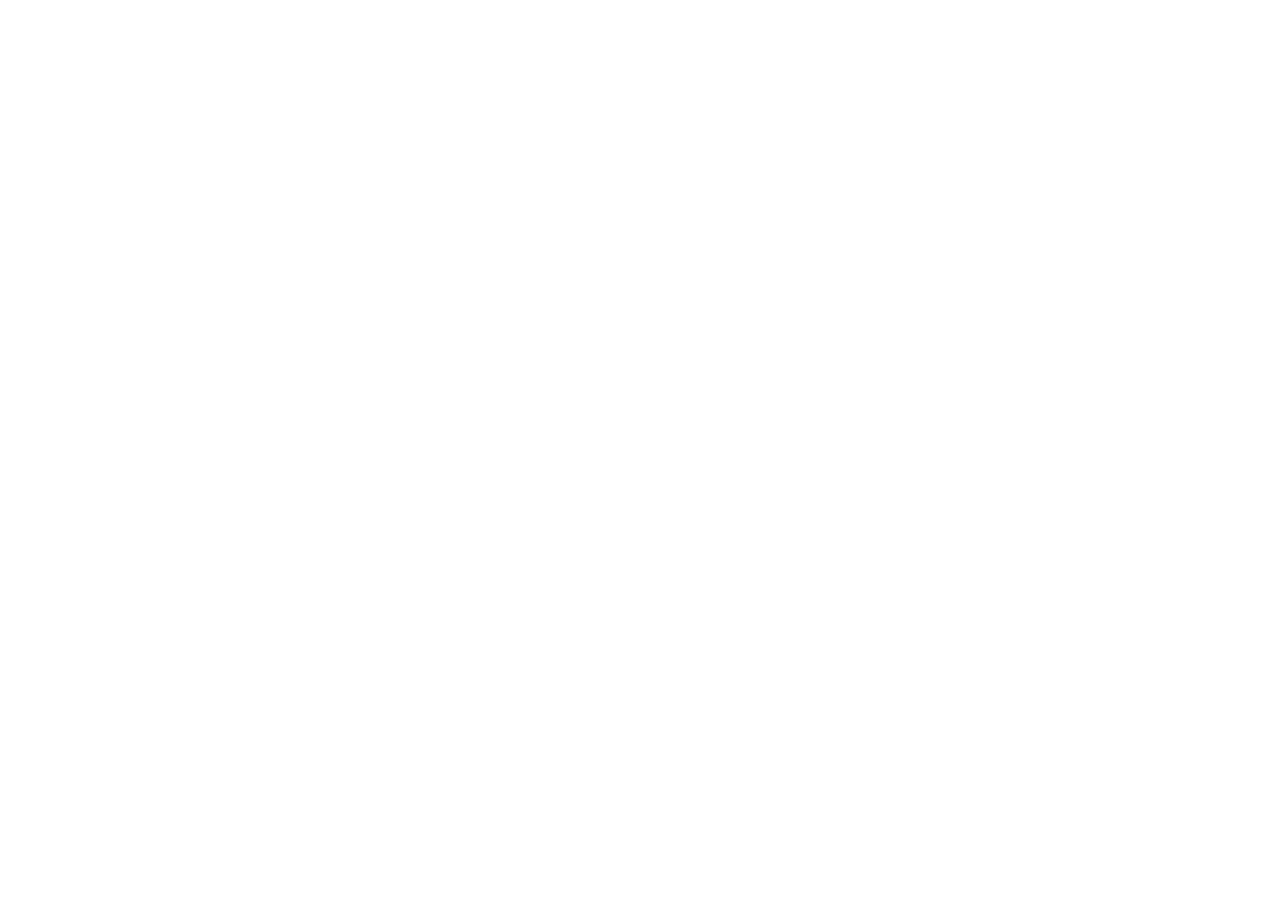
==== views/card.html @ be9841ab "new:added the dynamic template data putting functionality" ====
<!DOCTYPE html>
<html lang="en">
<head>
    <meta charset="UTF-8">
    <meta name="viewport" content="width=device-width, initial-scale=1.0">
    <title>Card Page</title>
    <script src="card.js"></script>
</head>
<body>
    <div id="card-content"></div>
    <script src="../js/card.js"></script>
</body>
</html>
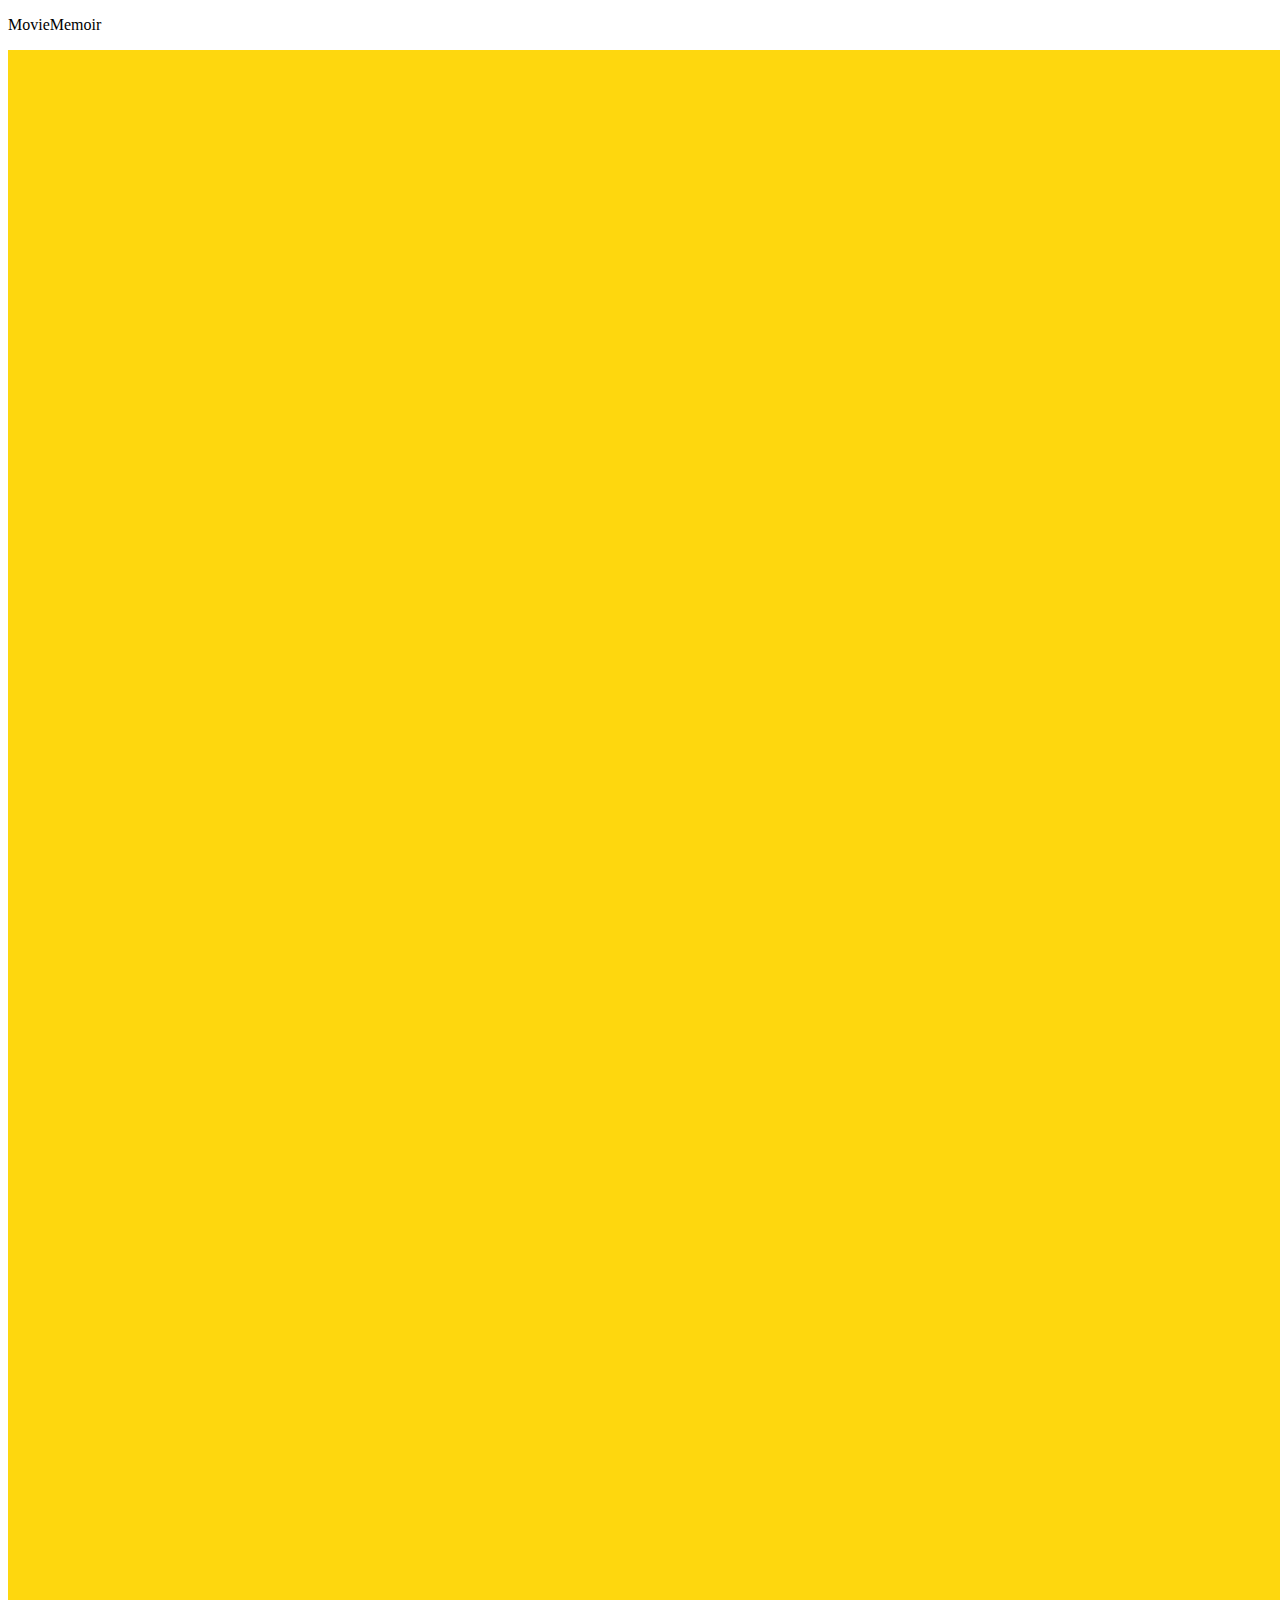
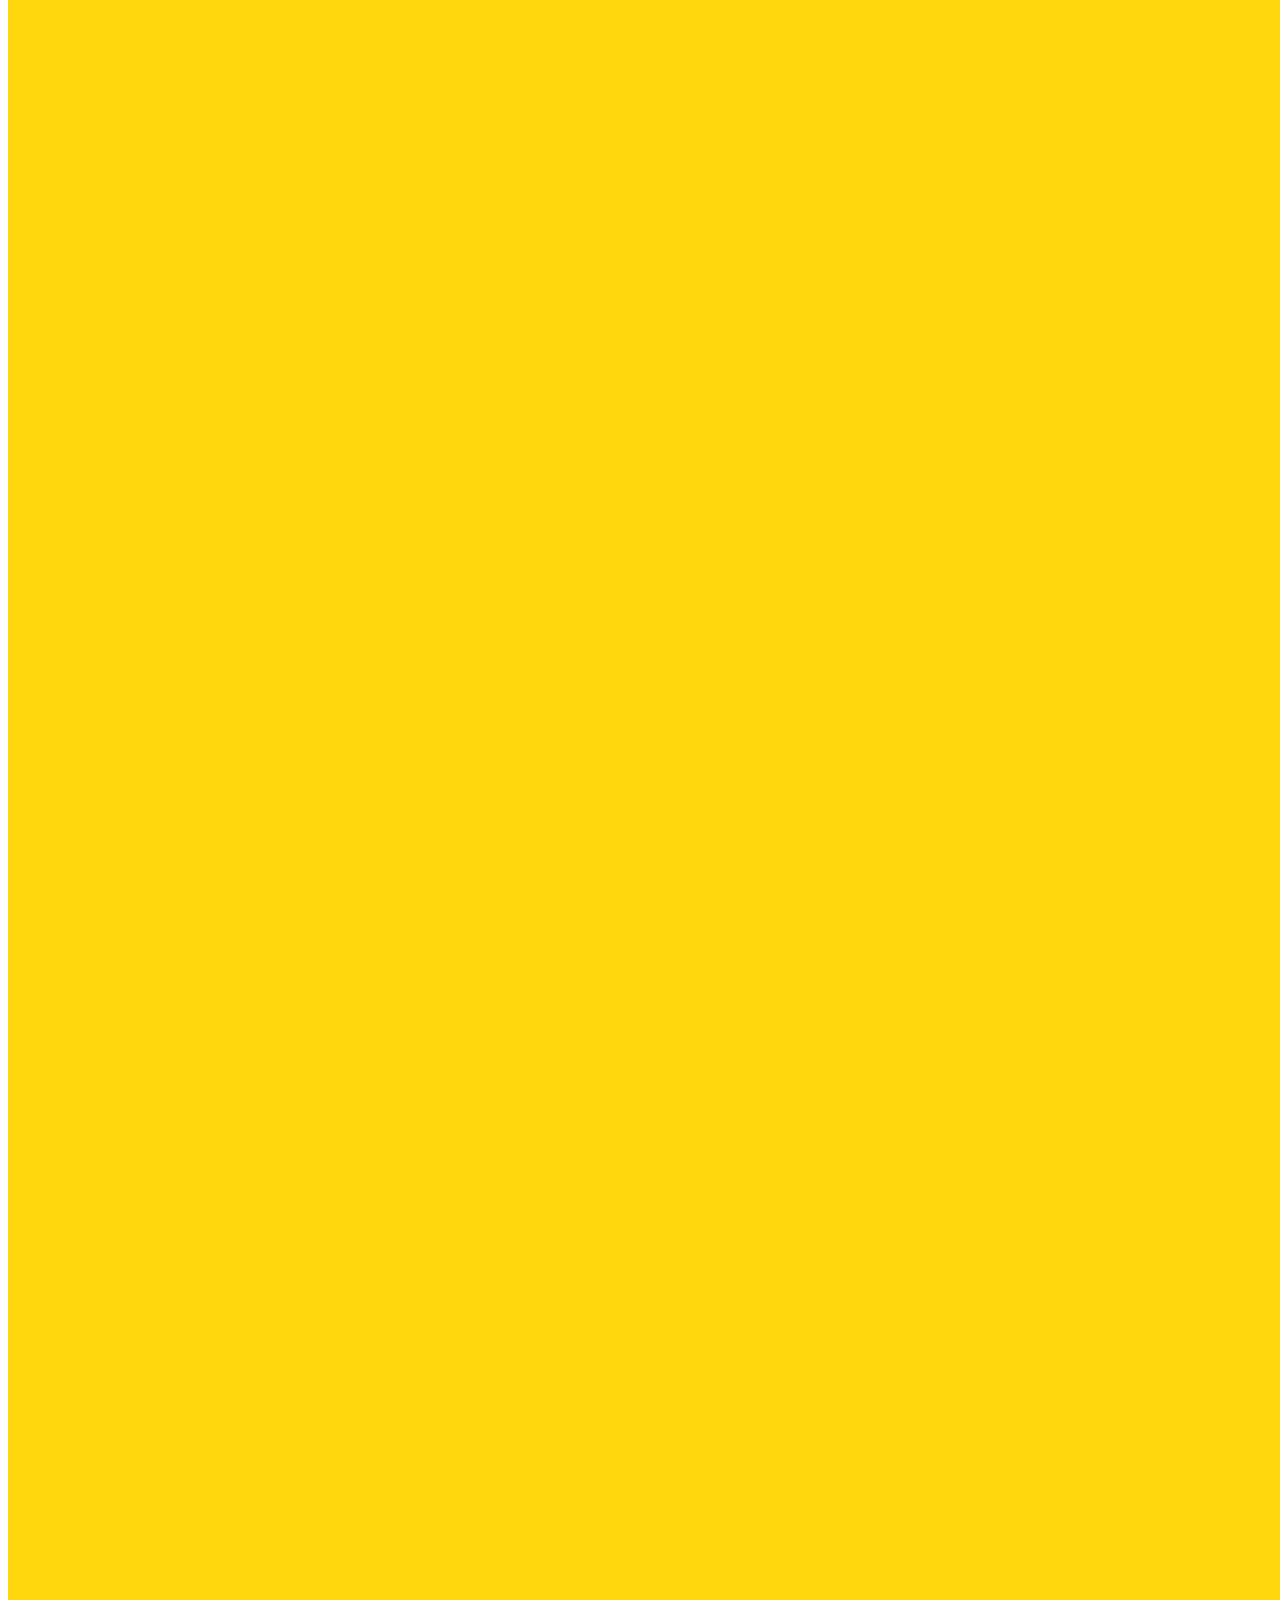
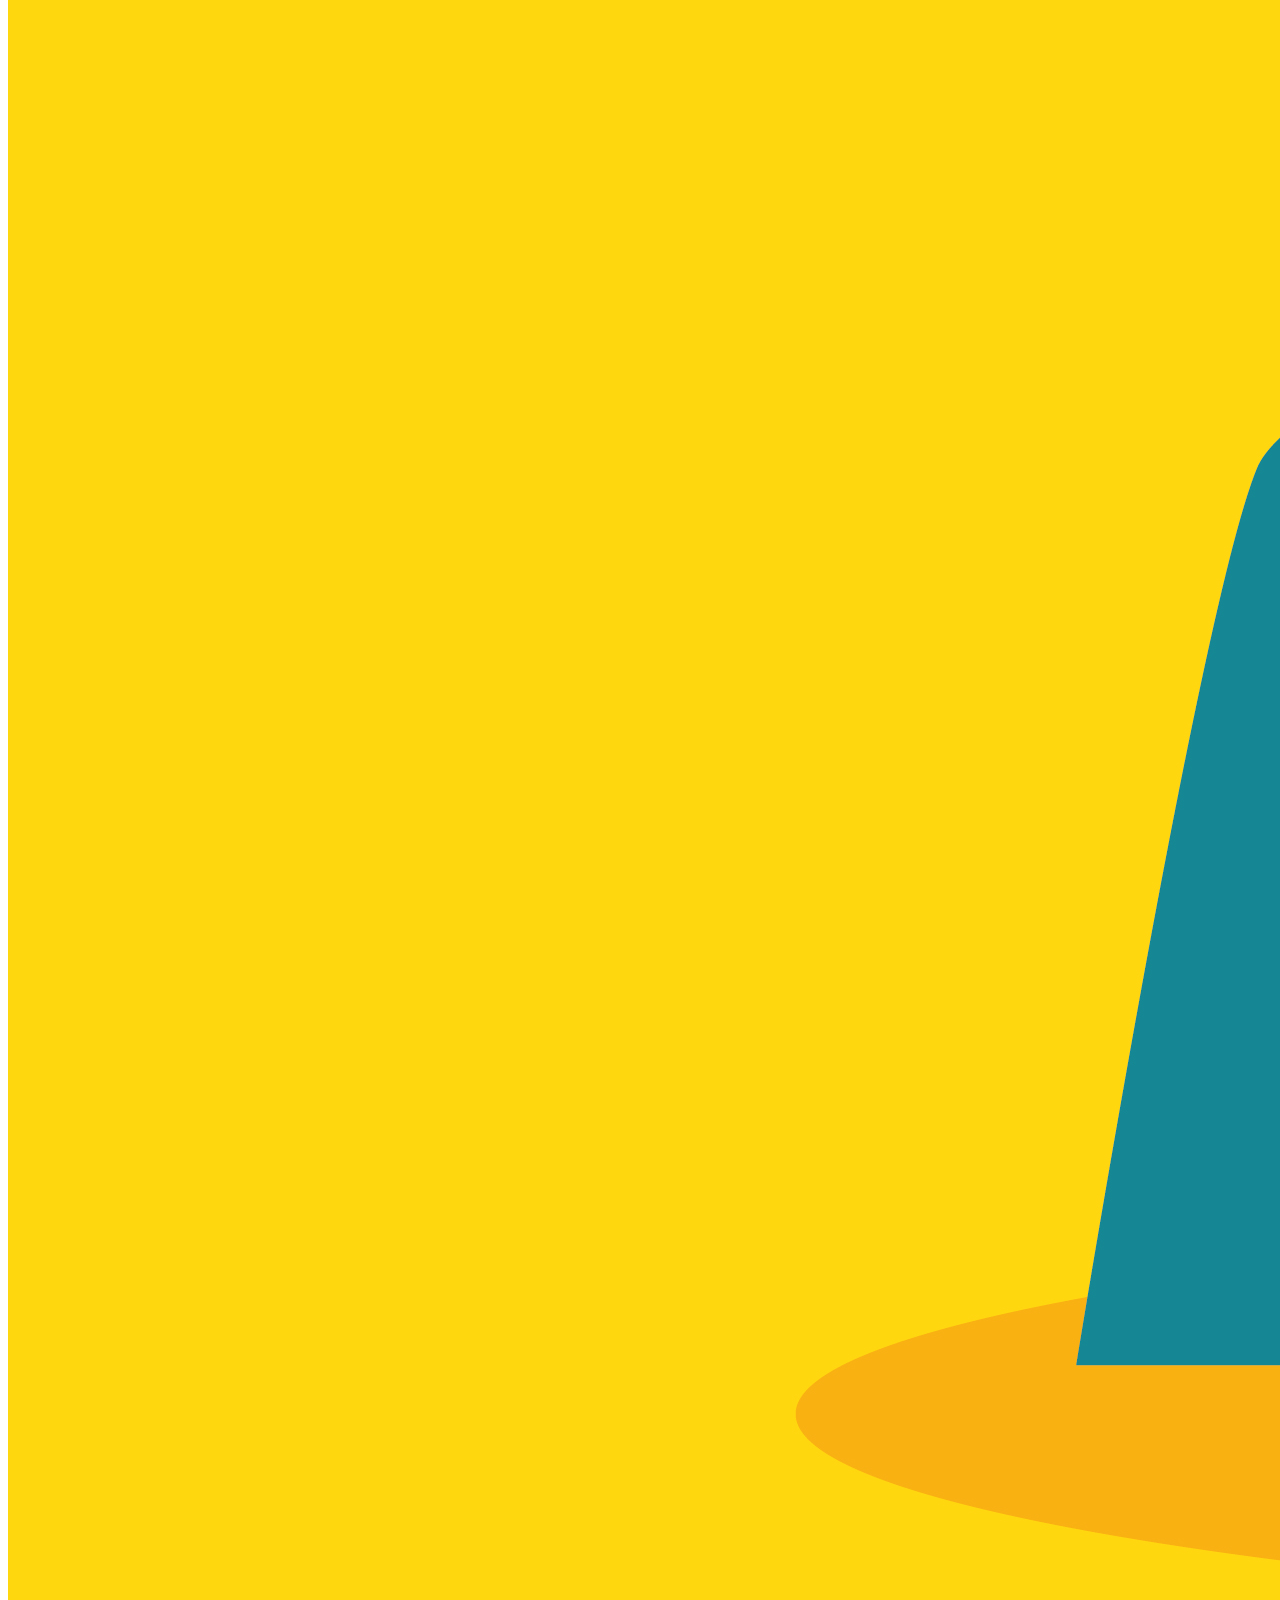
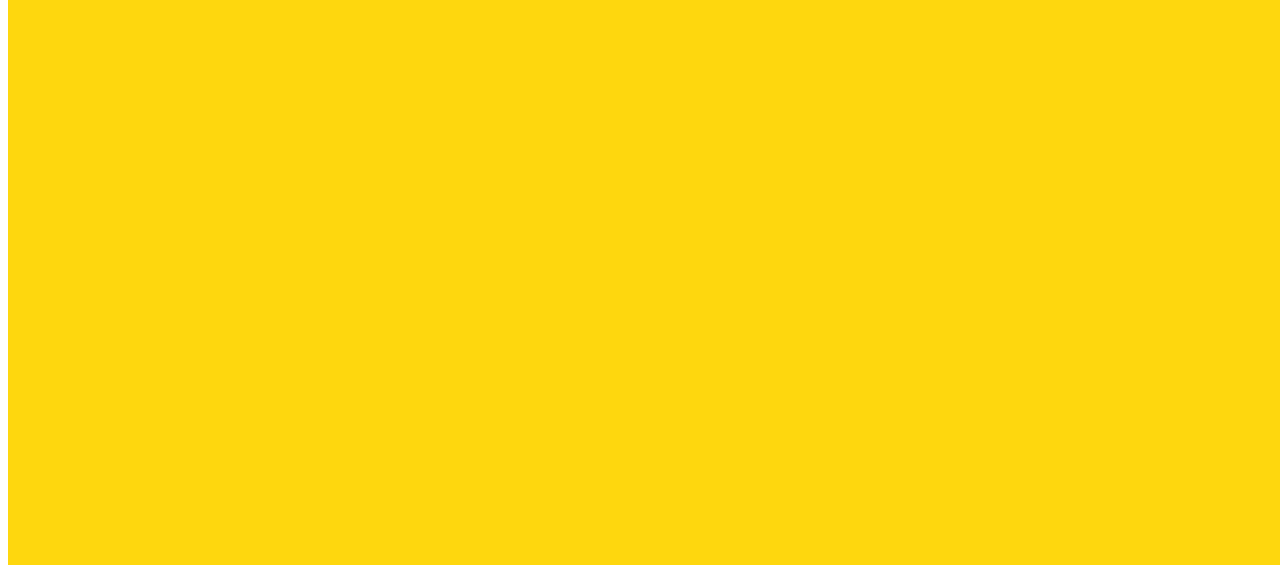
==== commit 79735d4e: "new:added the form submitting functionality" ====
--- a/views/card.html
+++ b/views/card.html
@@ -1,13 +1,28 @@
 <!DOCTYPE html>
 <html lang="en">
+
 <head>
     <meta charset="UTF-8">
     <meta name="viewport" content="width=device-width, initial-scale=1.0">
     <title>Card Page</title>
     <script src="card.js"></script>
 </head>
+
 <body>
+    <header class="header-container">
+        <nav class="header-wrapper">
+            <div class="title">
+                <p>MovieMemoir</p>
+            </div>
+            <div class="nav-item2">
+                <div class="avatar-container">
+                    <img src="../assets/avatar.jpg" class="avatar" alt="">
+                </div>
+            </div>
+        </nav>
+    </header>
     <div id="card-content"></div>
     <script src="../js/card.js"></script>
 </body>
-</html>
+
+</html>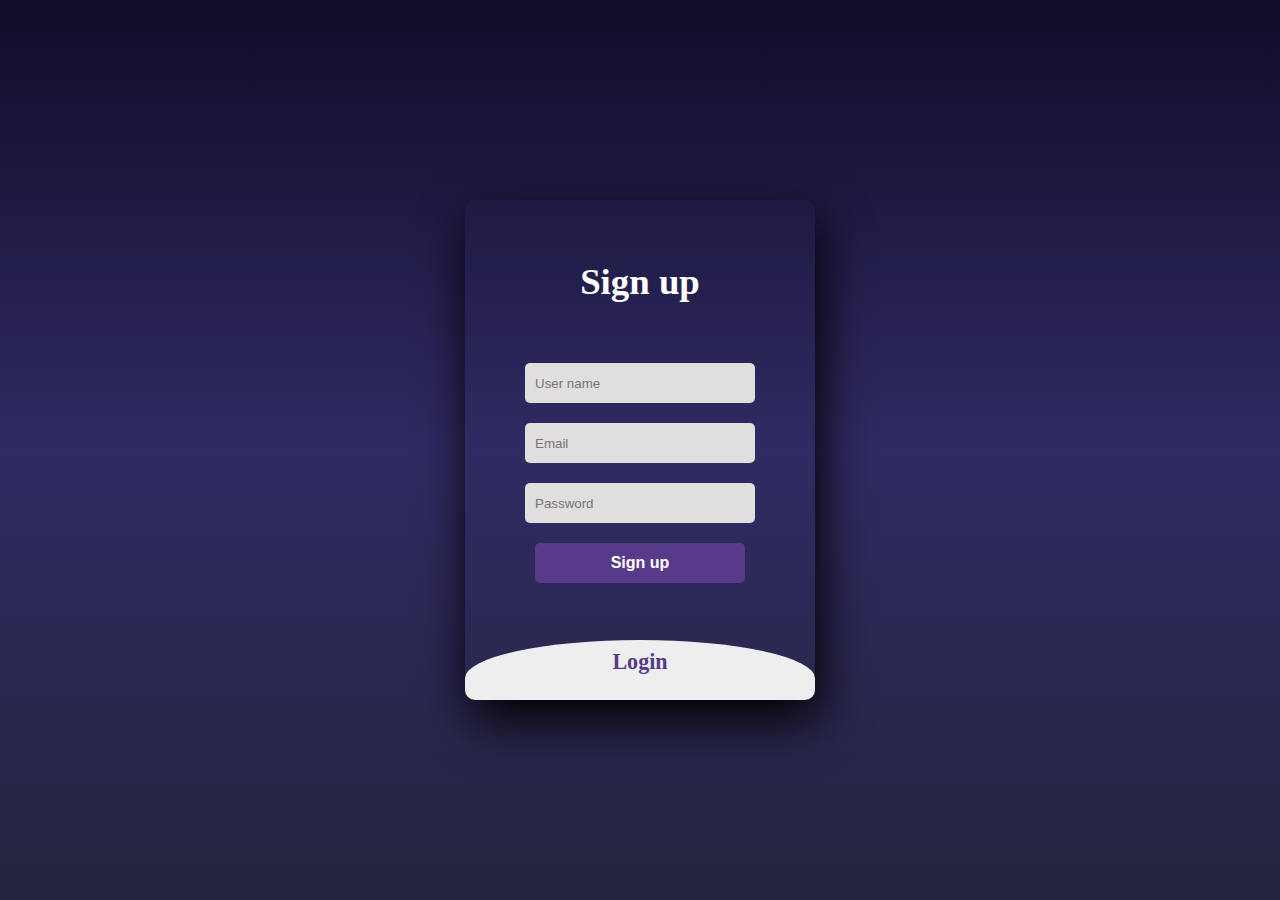
==== commit b890abee: "updated the bug | styling" ====
--- a/views/card.html
+++ b/views/card.html
@@ -5,7 +5,7 @@
     <meta charset="UTF-8">
     <meta name="viewport" content="width=device-width, initial-scale=1.0">
     <title>Card Page</title>
-    <script src="card.js"></script>
+    <link rel="stylesheet" href="../styles/card.css">
 </head>
 
 <body>
@@ -22,6 +22,10 @@
         </nav>
     </header>
     <div id="card-content"></div>
+    <footer class="footer">
+        <p>&copy; CopyRight VB</p>
+        <p><span class="footer2">Terms</span> and <span class="footer2">Privacy Policy</span></p>
+    </footer>
     <script src="../js/card.js"></script>
 </body>
 
--- a/styles/card.css
+++ b/styles/card.css
@@ -0,0 +1,176 @@
+* {
+  margin: 0;
+  padding: 0;
+  box-sizing: border-box;
+}
+
+body {
+  background-color: #403b75;
+}
+
+p,
+h1,
+h2,
+h3,
+h4,
+h5,
+h6 {
+  margin-block-start: 0.1em;
+  margin-block-end: 0.1em;
+}
+
+.header-container {
+  padding-left: 5%;
+  padding-right: 5%;
+  padding-top: 1rem;
+  position: fixed;
+  z-index: 1000;
+  width: 100%;
+  padding-bottom: 1rem;
+  color: #f0f0f0;
+  display: flex;
+  justify-content: center;
+  align-items: center;
+  background-color: #302b63;
+}
+
+@media (max-width: 768px) {
+  .header-container {
+    padding-left: 2.5%;
+    padding-right: 2.5%;
+  }
+}
+.avatar {
+  width: 50px;
+  border-radius: 50%;
+}
+
+.header-wrapper {
+  display: flex;
+  justify-content: space-between;
+  align-items: center;
+  width: 100%;
+}
+.nav-item2 {
+  display: flex;
+  justify-content: center;
+  align-items: center;
+  gap: 1rem;
+}
+
+@media (max-width: 440px) {
+  .nav-item2 {
+    gap: 0.5rem;
+  }
+}
+
+.nav-item2 a {
+  transition: all 0.3s ease-out;
+}
+
+.nav-item2 button {
+  background-color: transparent;
+  outline: none;
+  border: 0px;
+  cursor: pointer;
+}
+
+.title p {
+  font-size: 24px;
+  user-select: none;
+  cursor: pointer;
+  font-weight: 500;
+  color: white;
+}
+
+.title a {
+  text-decoration: none;
+}
+@media (max-width: 440px) {
+  .title p {
+    font-size: 20px;
+  }
+}
+
+.avatar-container {
+  cursor: pointer;
+}
+
+.footer {
+  background-color: #24243e;
+  padding-top: 1rem;
+  padding-bottom: 1rem;
+  color: #f0f0f0;
+  display: flex;
+  justify-content: center;
+  user-select: none;
+  cursor: pointer;
+  align-items: center;
+  gap: 0.25rem;
+}
+
+.footer2 {
+  user-select: none;
+  cursor: pointer;
+  transition: all 0.3s ease-in-out;
+}
+
+.footer2:hover {
+  text-decoration: underline;
+}
+
+.banner{
+    padding-top: 5rem;
+    width: 100%;
+    height: 700px;
+}
+
+.formm{
+    display: flex;
+    flex-direction: column;
+    gap: 2rem;
+    padding-top: 3rem;
+    padding-left: 5%;
+    padding-right: 5%;
+    padding-bottom: 3rem;
+    color: white;
+}
+
+.formm button{
+    width: auto;
+    padding-top: 1rem;
+    padding-bottom: 1rem;
+    padding-left: 3rem;
+    padding-right: 3rem;
+    font-size: large;
+    background-color: #24243e;
+    outline: none;
+    border: 0px;
+    cursor: pointer;
+    transition: all 0.3s ease-in-out;
+    color: #f0f0f0;
+}
+
+.formm button:hover{
+    background-color: #282850;
+}
+
+.formm textarea {
+    color: black;
+    outline: none;
+    border: 0px;
+    padding-left: 10px;
+    padding-right: 10px;
+    padding-top: 8px;
+    font-size: 20px;
+}
+
+.formm textarea::placeholder{
+    color: black;
+}
+
+.formm > div{
+    display: flex;
+    justify-content: center;
+    align-items: center;
+}